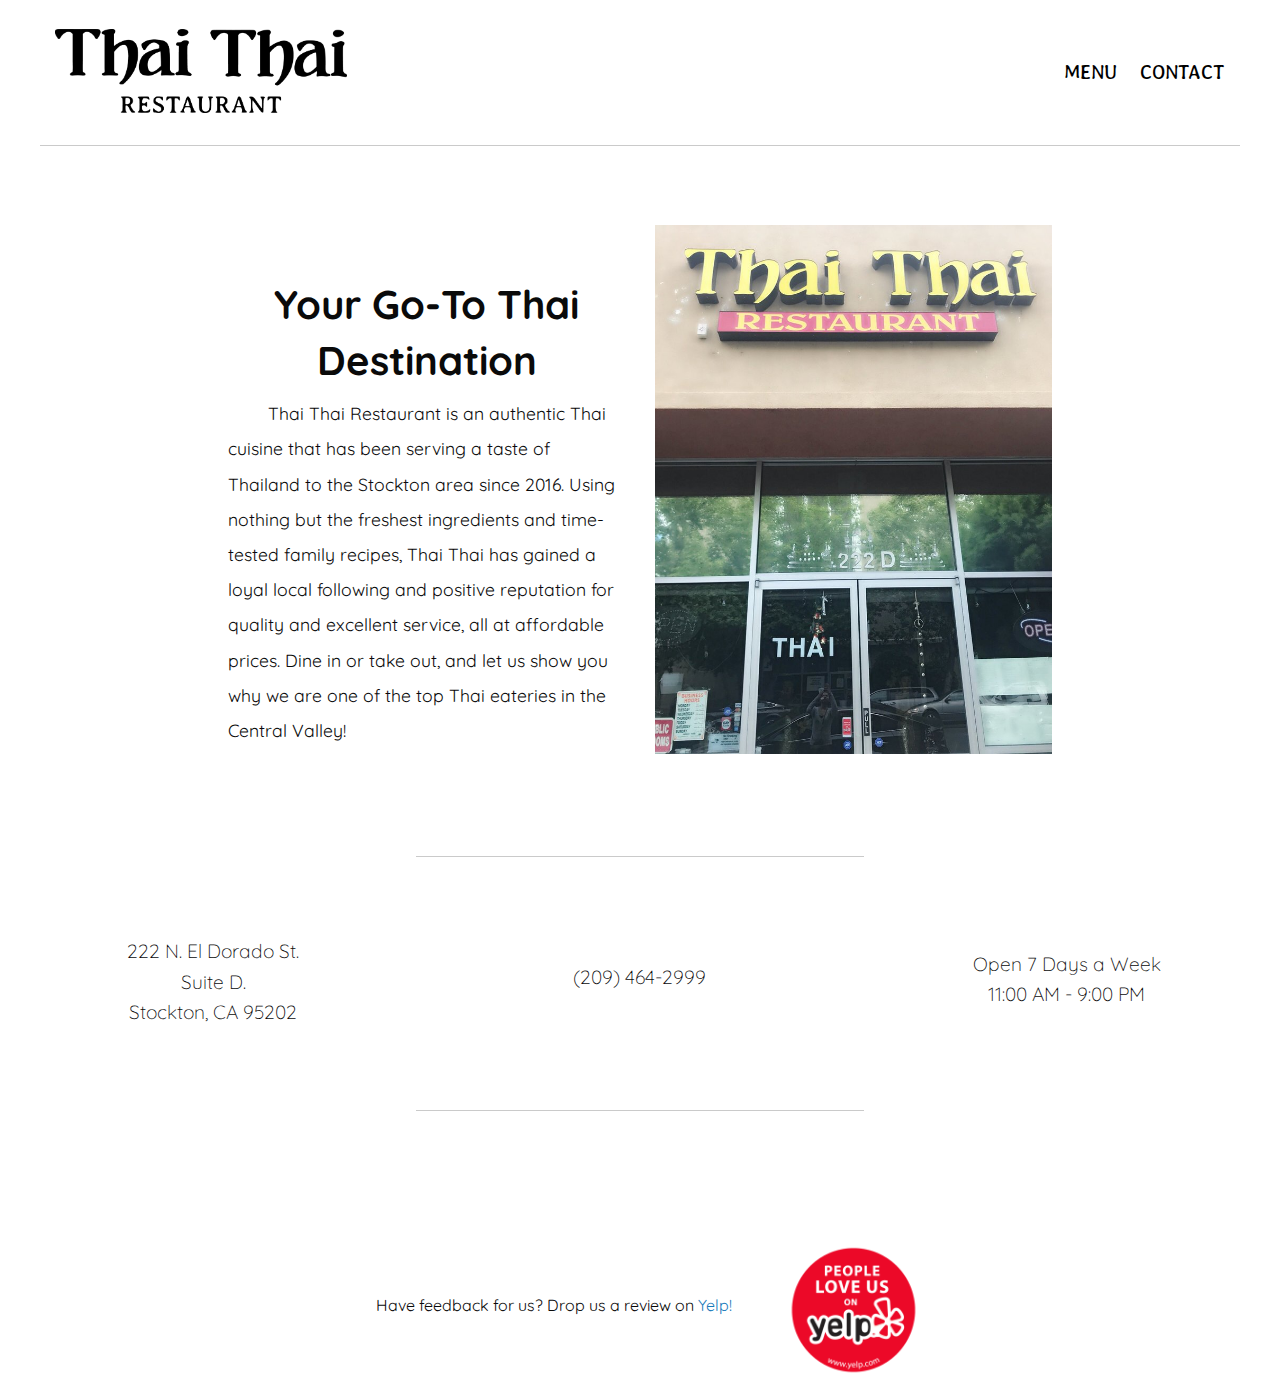
==== index.html @ 4c5350bb "Updated Photo Sizing" ====
<!doctype html>
<html class="no-js" lang="en" dir="ltr">
  <head>
    <meta charset="utf-8">
    <meta http-equiv="x-ua-compatible" content="ie=edge">
    <meta name="viewport" content="width=device-width, initial-scale=1.0">
    <!-- //// NEED BELOW LINKS FOR ZURB //// -->
    <link rel="stylesheet" href="css/foundation.css">
    <link rel="stylesheet" href="css/app.css">
    <!-- //// NEED ABOVE LINKS FOR ZURB //// -->
    <link href="https://fonts.googleapis.com/css?family=Averia+Libre|Quicksand" rel="stylesheet">
    <link rel="stylesheet" href="css/d_restaurant.css">
    <title>Thai Thai Restaurant Homepage</title>
  </head>
  <body>
    <div class="grid-container"> <!-- /// OPEN GRID CONTAINER /// -->
      <header>
       <div class="grid-x">
         <div class="small-6 medium-4 large-3 cell">
           <div class="logo-header-home">
             <a href="index.html"><img src="img/ttlogo.png" alt="header image"></a>
           </div>
         </div>
           <div class="small-4 medium-4 large-4 cell large-offset-5">
             <nav id="home_nav">
               <ul>
                 <li id="menu_button"> <a href="menu.html">MENU</a> </li>
                 <li> <a href="gallery.html">CONTACT</a> </li>
               </ul>
             </nav>
             <!-- <a href="menu.html">Menu</a>
             <a href="contact.html">Contact</a> -->
           </div>
         </div>
        </div>
        <hr id="home-hr-1">
      </header>
    <div class="grid-x grid-padding-x grid-padding-y about-section">
      <div class="large-offset-2 large-4 cell about-text">
        <h2 class="text-center" id="welcome">Your Go-To Thai Destination</h2>
        <p id="home-about">Thai Thai Restaurant is an authentic Thai cuisine that has been serving a taste of Thailand to the Stockton area since 2016.  Using nothing but the freshest ingredients and time-tested family recipes, Thai Thai has gained a loyal local following and positive reputation for quality and excellent service, all at affordable prices.  Dine in or take out, and let us show you why we are one of the top Thai eateries in the Central Valley!</p>
      </div>
      <div class="large-4 cell">
        <img data-interchange="[img/front.jpg, small], [img/front.jpg, medium], [img/front.jpg, large]">
      </div>
    </div>
    <hr id="home-hr-2">
    <div class="grid-x grid-padding-x grid-padding-y home-info">
      <div class="small-4 cell text-center">
        <p>222 N. El Dorado St.<br>Suite D.<br>Stockton, CA 95202</p>
      </div>
      <div id="phone-number" class="small-4 cell text-center">
        <p>(209) 464-2999</p>
      </div>
      <div id="hours" class="small-4 cell text-center">
        <p>Open 7 Days a Week<br>11:00 AM - 9:00 PM</p>
      </div>
    </div>
    <hr id="home-hr-3">
    <div class="grid-x grid-padding-x grid-padding-y feedback-section">
      <div id="feedback" class="small-offset-1 small-6 cell">
        <p>Have feedback for us?  Drop us a review on <a href="https://www.yelp.com/biz/thai-thai-restaurant-stockton-3">Yelp!</a></p>
      </div>
      <div id="yelp" class="small-2 cell">
        <a href="https://www.yelp.com/biz/thai-thai-restaurant-stockton-3"><img data-interchange="[yelp.png, small], [yelp.png, medium], [yelp.png, large]"></a>
      </div>
    </div>
    </div>
    <script src="js/vendor/jquery.js"></script>
    <script src="js/vendor/what-input.js"></script>
    <script src="js/vendor/foundation.js"></script>
    <script src="js/app.js"></script>
    <!-- //// NEED ABOVE LINKS FOR ZURB //// -->
  </body>
</html>
---- css/d_restaurant.css ----
body {
  background-color: white;
}

#home_nav {
  margin-top: 15%;
}

nav {
  color: black;
  width: auto;
  margin-top: 8%;
}

#menu_button {
  padding-right: 5%;
}

nav ul {
  color: black;
  list-style-type: none;
  text-align: right;
}

nav li {
  display: inline;
  width: auto;
  color: black;
  font-family: 'Averia Libre', cursive;
  font-size: 1.2em;
}

#home-hr-1 {
  width: 100%;
  margin-top: 2.5%;
}

.logo-header {
  margin-top: 5%;
}

.logo-header-home {
  margin-top: 10%;
}

nav ul li a.active-page {
  color: black;
  font-weight: bold;
}


nav ul li a:link, nav li a:visited {
  text-decoration: none;
  color: black;
}

.about-section {
  margin-top: 5%;
}

.about-text {
  margin-top: 4%;
}

#welcome {
  font-family: 'Quicksand', sans-serif;
  font-weight: bold;
}

#home-about {
  font-family: 'Quicksand', sans-serif;
  text-indent: 10%;
  font-size: 1.1em;
  line-height: 200%;
}

#home-hr-2 {
  width: 35%;
  margin-top: 6%;
}

#yelp {
  /* margin: auto; */
  /* margin-top: 5%; */
}

.home-info {
  font-family: 'Quicksand', sans-serif;
  font-size: 1.2em;
  font-weight: 300;
  margin-top: 5%;
}

  #phone-number {
    margin-top: 2%;
  }

#hours {
  margin-top: 1%;
}

#home-hr-3 {
  width: 35%;
  margin-top: 4%;
}

.feedback-section {
  margin-top: 9%;
}

#feedback {
  text-align: right;
  font-family: 'Quicksand', sans-serif;
  font-size: 1em;
  margin-top: 4%;
}
/* nav ul li a:hover {
  color: black;
  opacity: 100%;
} */
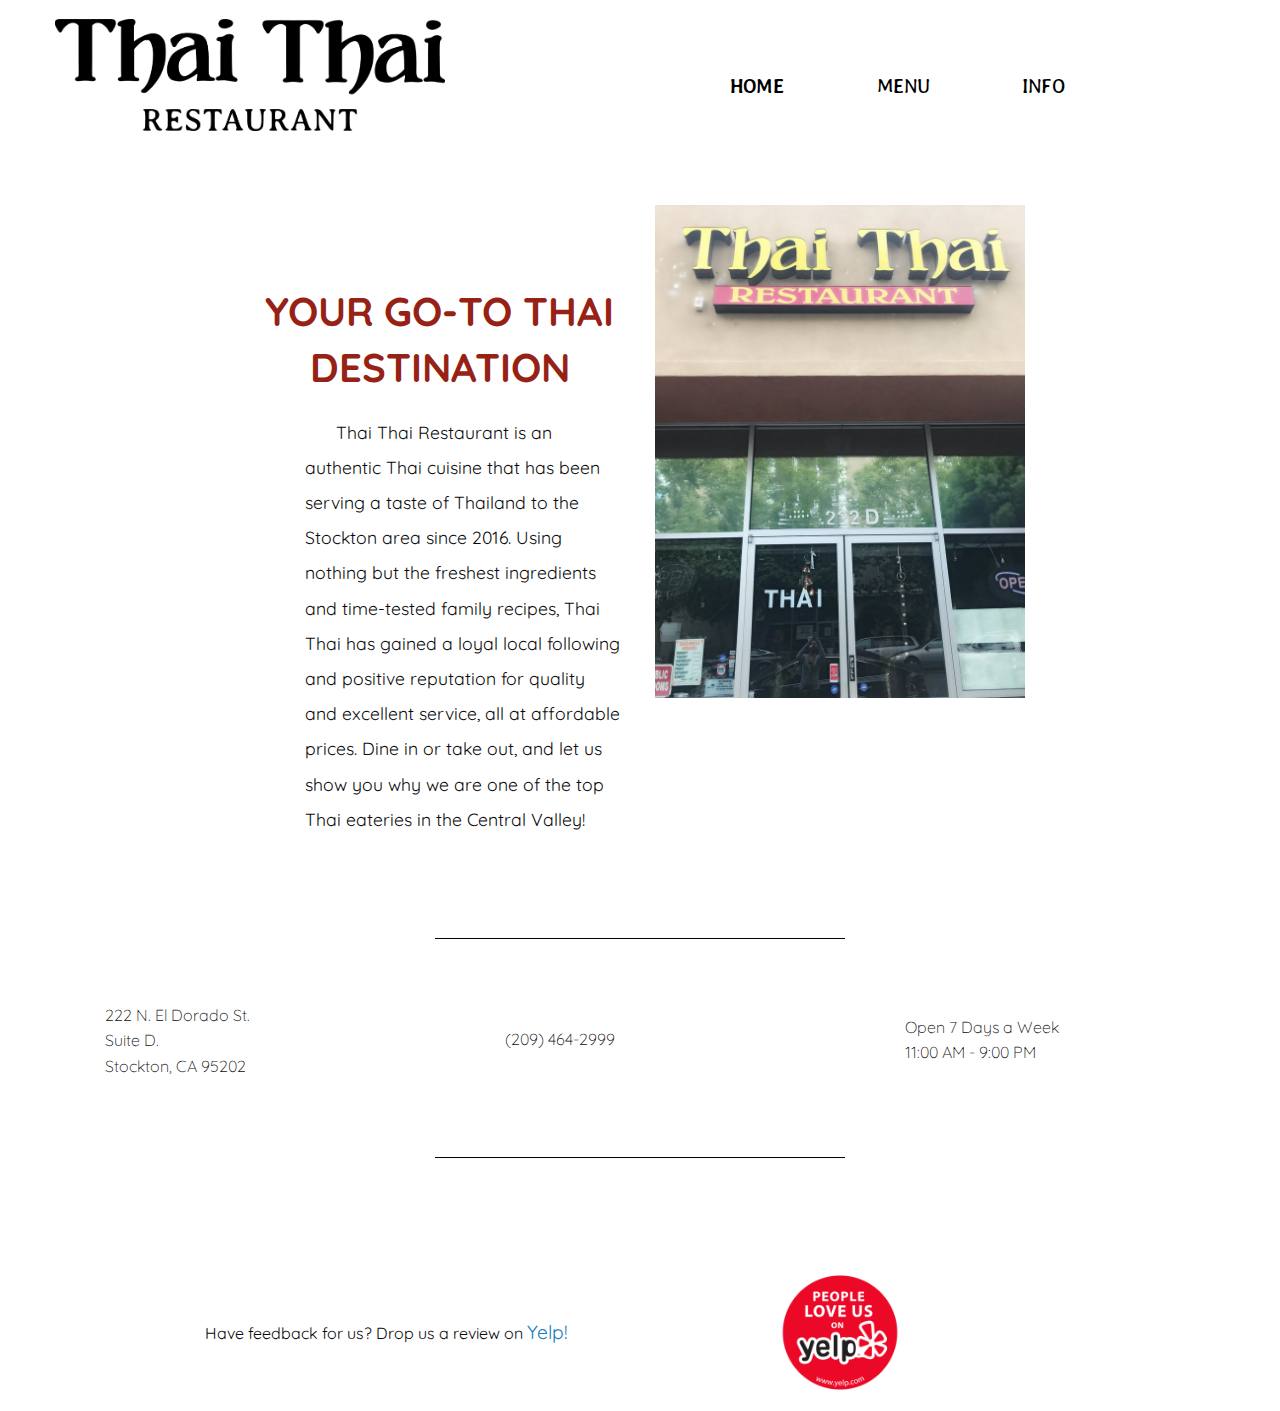
==== commit 426719ba: "A LOT" ====
--- a/index.html
+++ b/index.html
@@ -9,32 +9,36 @@
     <link rel="stylesheet" href="css/app.css">
     <!-- //// NEED ABOVE LINKS FOR ZURB //// -->
     <link href="https://fonts.googleapis.com/css?family=Averia+Libre|Quicksand" rel="stylesheet">
+    <link rel="stylesheet" href="css/restaurant.css">
     <link rel="stylesheet" href="css/d_restaurant.css">
+
     <title>Thai Thai Restaurant Homepage</title>
   </head>
   <body>
-    <div class="grid-container"> <!-- /// OPEN GRID CONTAINER /// -->
-      <header>
-       <div class="grid-x">
-         <div class="small-6 medium-4 large-3 cell">
-           <div class="logo-header-home">
-             <a href="index.html"><img src="img/ttlogo.png" alt="header image"></a>
+
+    <div class="grid-container">
+    <header>
+         <div class="grid-x">
+           <div class="small-12 medium-6 large-4 cell">
+             <div class="logo-header">
+               <a href="index.html"><img data-interchange="[img/ttlogo.png, small], [img/ttlogo.png, medium], [img/ttlogo.png, large]"></a>
+             </div>
            </div>
-         </div>
-           <div class="small-4 medium-4 large-4 cell large-offset-5">
-             <nav id="home_nav">
-               <ul>
-                 <li id="menu_button"> <a href="menu.html">MENU</a> </li>
-                 <li> <a href="gallery.html">CONTACT</a> </li>
-               </ul>
-             </nav>
-             <!-- <a href="menu.html">Menu</a>
-             <a href="contact.html">Contact</a> -->
+             <div class="small-12  medium-6 cell large-6 large-offset-2 cell" style="margin-top:25px;">
+               <nav>
+                 <ul>
+                   <li id="menu_button"> <a href="index.html" class="active-page">HOME</a> </li>
+                   <li id="menu_button"> <a href="menu.html">MENU</a> </li>
+                   <li> <a href="info.html" >INFO</a> </li>
+                 </ul>
+               </nav>
+               <!-- <a href="menu.html">Menu</a>
+               <a href="contact.html">Contact</a> -->
+             </div>
            </div>
-         </div>
-        </div>
-        <hr id="home-hr-1">
-      </header>
+        </header>
+
+
     <div class="grid-x grid-padding-x grid-padding-y about-section">
       <div class="large-offset-2 large-4 cell about-text">
         <h2 class="text-center" id="welcome">Your Go-To Thai Destination</h2>
@@ -62,7 +66,7 @@
         <p>Have feedback for us?  Drop us a review on <a href="https://www.yelp.com/biz/thai-thai-restaurant-stockton-3">Yelp!</a></p>
       </div>
       <div id="yelp" class="small-2 cell">
-        <a href="https://www.yelp.com/biz/thai-thai-restaurant-stockton-3"><img data-interchange="[yelp.png, small], [yelp.png, medium], [yelp.png, large]"></a>
+        <a href="https://www.yelp.com/biz/thai-thai-restaurant-stockton-3"><img data-interchange="[img/yelp.png, small], [img/yelp.png, medium], [img/yelp.png, large]"></a>
       </div>
     </div>
     </div>
--- a/css/restaurant.css
+++ b/css/restaurant.css
@@ -0,0 +1,239 @@
+/* NAVIGATION STYLES */
+nav {
+  color: black;
+  width: auto;
+  margin-top: 8%;
+}
+
+#menu_button {
+  padding-right: 5%;
+}
+
+nav ul {
+  color: black;
+  list-style-type: none;
+  text-align: right;
+}
+
+nav li {
+  display: inline;
+  width: auto;
+  color: black;
+  font-family: 'Averia Libre', cursive;
+  font-size: 1.2em;
+}
+
+hr {
+  width: 100%;
+  margin-top: 1.8%;
+  border: none;
+  height: 10px;
+  background-color: black;
+}
+
+.logo-header {
+  margin-top: 5%;
+}
+
+.logo-header-home {
+  margin-top: 10%;
+}
+
+nav ul li a.active-page {
+  color: #962215;
+  font-weight: bold;
+}
+
+nav a:hover{
+color: #FBF070;
+
+
+}
+
+
+nav ul li a:link{
+  text-decoration: none;
+  color: black;
+}
+
+nav a{
+  color: black;
+}
+
+/* ///// FOOTER STYLES /////  */
+footer {
+  background-color: #FBF070;
+  margin-top: 20px;
+  padding: 50px;
+  font-size: 1.3em;
+  font-family: 'Quicksand', sans-serif;
+  text-decoration: none;
+   list-style-type: none;
+
+}
+
+hr {
+  border: none;
+  height: 1px;
+  background-color: black;
+  width: 100%;
+  margin-top: 10px;
+  margin-bottom: -10px;
+}
+
+
+
+/* ////// HEADER CLASSES /////  */
+h1 {
+  /* background-color: rgb(64, 66, 68); */
+  text-align: left;
+  margin-top: 20px;
+  margin-left: 100px;
+  font-size: 4em;
+  font-family: 'Quicksand', sans-serif;
+  text-transform: uppercase;
+}
+
+
+/* //// ARTWORK HEADER, TEXT, AND BACKGROUND ////  */
+h2 {
+  /* background-color: rgb(64, 66, 68); */
+  font-family: 'Averia Libre', cursive;
+  text-transform: uppercase;
+  font-weight: bold;
+  margin-top: 20px;
+  margin-bottom: 10px;
+  color: #962215;
+  padding: 10px;
+  text-align: center;
+  font-size: 2.5em;
+  /* text-decoration: underline; */
+}
+
+/* //// USED FOR LINKS FOR IMAGES ON GALLERY PAGES /////  */
+h3 {
+  font-family: 'Averia Libre', cursive;
+  text-transform: uppercase;
+  text-align: left;
+  font-size: 1.1em;
+  font-weight: bold;
+  margin-left: 30px;
+}
+
+h4 {
+height: 20px;
+color: black;
+font-family: 'Quicksand', sans-serif;
+font-size: 1em;
+}
+
+
+/* ///// USED FOR IMAGE DETAIL PAGES /////  */
+/* figcaption {
+  font-family: 'Quicksand', sans-serif;
+  text-transform: uppercase;
+  margin-top: 20px;
+  margin-bottom: 15px;
+  text-align: center;
+  font-size: 2em;
+} */
+
+p {
+  margin-left: 50px;
+  margin-right: 50px;
+  text-align: left;
+  font-size: 1em;
+  font-family: 'Quicksand', sans-serif;
+
+}
+
+/* .box {
+
+} */
+
+/* //// MEDIA QUERIES : MOBILE AND IPAD ////  */
+
+@media (max-width: 1280px) {
+   h1 {
+     font-size: 2.1rem;
+     font-weight: bold;
+     }
+   h2 {
+     font-size: 2.5rem;
+   }
+   h3, h4 {
+     font-size: 1.1rem;
+   }
+   p {
+     font-size: 1rem;
+     margin-right: 5px;
+     margin-left: 50px;
+   }
+   a {
+     font-size: 1.2rem;
+   }
+   nav a, nav ul, nav li {
+     font-size: 1.2rem;
+     text-align: left;
+     margin-left: 30px;
+   }
+   footer {
+     font-size: 1rem;
+     text-align: center;
+   }
+
+
+
+ }
+
+
+/* ///// SEPARATE CLASSES FOR SPECIFIC THINGS /////  */
+
+.box {
+    border: double;
+    border-width: 5px;
+    border-spacing: 5%;
+    margin-top: 20px;
+    margin-bottom: 50px;
+  }
+
+#chili {
+  margin-top: 40px;
+  width: 100%;
+  height: 100%;
+}
+
+
+
+#price {
+  text-align: right;
+}
+
+#address {
+  background-color: #5b1b11;
+  height: 50px;
+  color: white;
+  font-family: 'Quicksand', sans-serif;
+  font-size: 1.3em;
+}
+
+
+#menupic {
+  margin-left: 80px;
+  margin-top: 40px;
+  margin-bottom: 40px;
+}
+
+
+#price {
+text-align: center;
+}
+
+.backgroundcolor {
+background-color: rgba(255,255,255,.60);
+}
+
+.mybg{
+background-image: url(../img/thaiwtf2.jpg);
+
+}
--- a/css/d_restaurant.css
+++ b/css/d_restaurant.css
@@ -2,33 +2,6 @@
   background-color: white;
 }
 
-#home_nav {
-  margin-top: 15%;
-}
-
-nav {
-  color: black;
-  width: auto;
-  margin-top: 8%;
-}
-
-#menu_button {
-  padding-right: 5%;
-}
-
-nav ul {
-  color: black;
-  list-style-type: none;
-  text-align: right;
-}
-
-nav li {
-  display: inline;
-  width: auto;
-  color: black;
-  font-family: 'Averia Libre', cursive;
-  font-size: 1.2em;
-}
 
 #home-hr-1 {
   width: 100%;
@@ -43,16 +16,6 @@
   margin-top: 10%;
 }
 
-nav ul li a.active-page {
-  color: black;
-  font-weight: bold;
-}
-
-
-nav ul li a:link, nav li a:visited {
-  text-decoration: none;
-  color: black;
-}
 
 .about-section {
   margin-top: 5%;
@@ -114,6 +77,14 @@
   font-size: 1em;
   margin-top: 4%;
 }
+
+.box {
+    border: double;
+    border-width: 5px;
+    border-spacing: 5%;
+    margin-top: 20px;
+    margin-bottom: 50px;
+  }
 /* nav ul li a:hover {
   color: black;
   opacity: 100%;
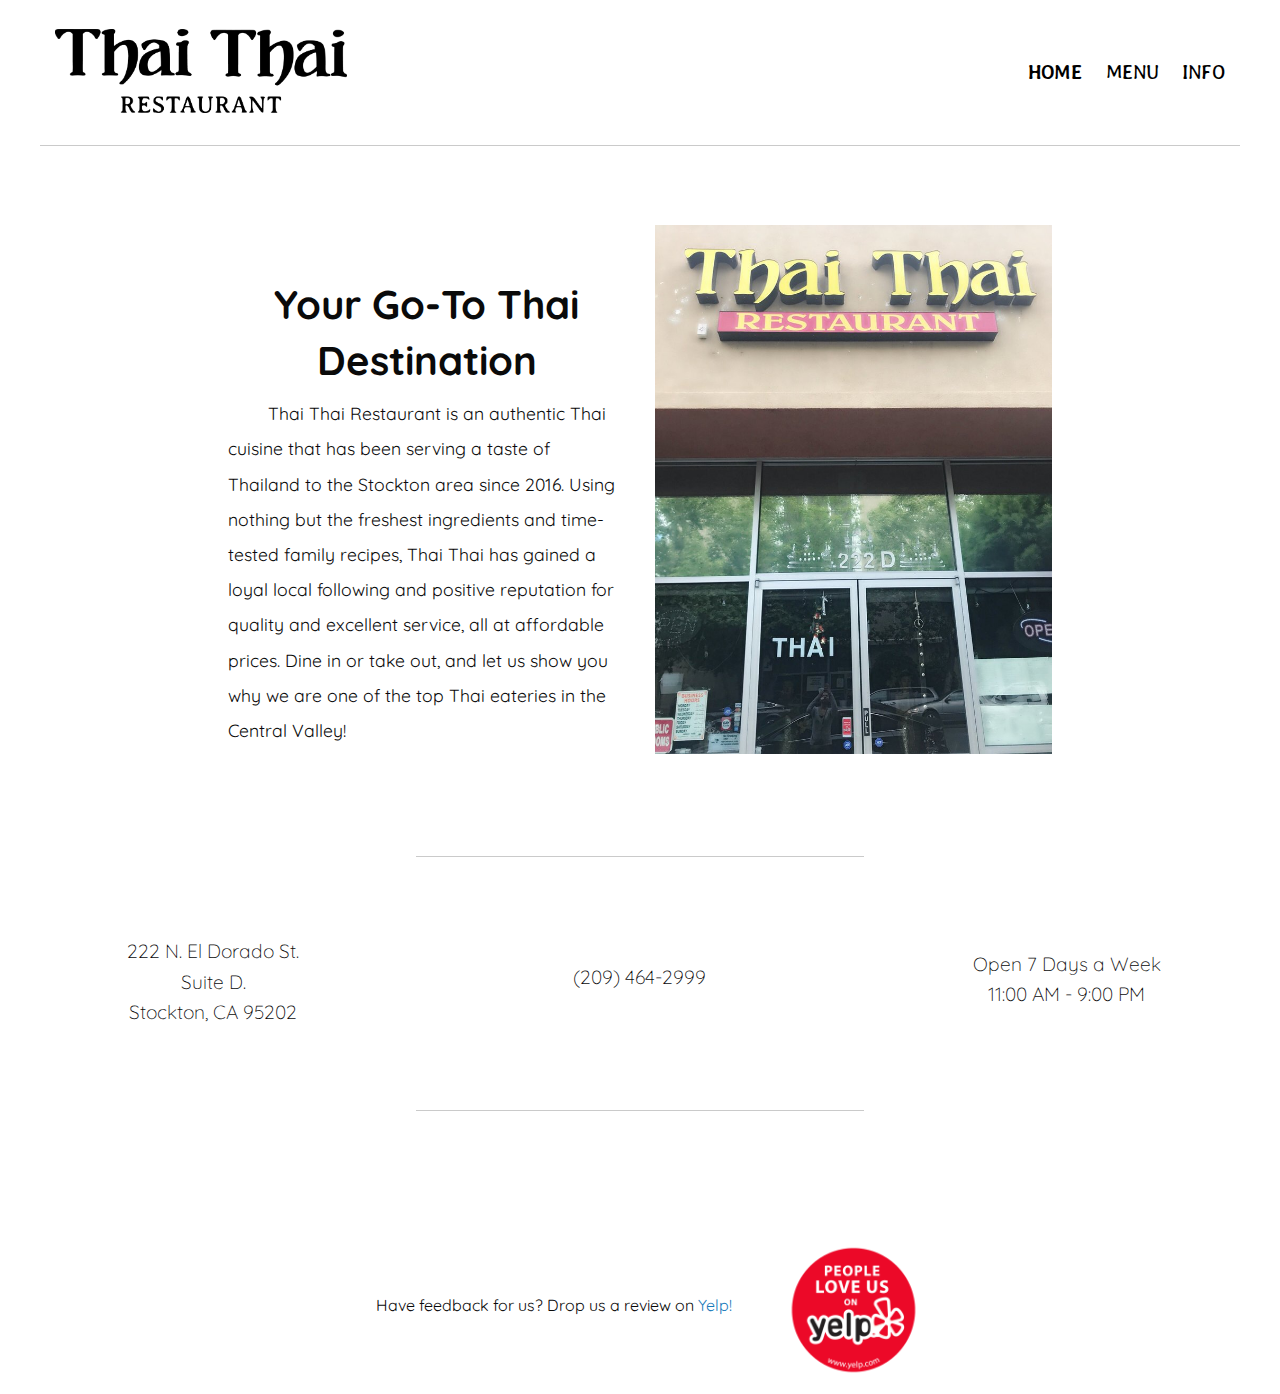
==== commit 18298cad: "final" ====
--- a/index.html
+++ b/index.html
@@ -9,36 +9,33 @@
     <link rel="stylesheet" href="css/app.css">
     <!-- //// NEED ABOVE LINKS FOR ZURB //// -->
     <link href="https://fonts.googleapis.com/css?family=Averia+Libre|Quicksand" rel="stylesheet">
-    <link rel="stylesheet" href="css/restaurant.css">
     <link rel="stylesheet" href="css/d_restaurant.css">
-
     <title>Thai Thai Restaurant Homepage</title>
   </head>
   <body>
-
-    <div class="grid-container">
-    <header>
-         <div class="grid-x">
-           <div class="small-12 medium-6 large-4 cell">
-             <div class="logo-header">
-               <a href="index.html"><img data-interchange="[img/ttlogo.png, small], [img/ttlogo.png, medium], [img/ttlogo.png, large]"></a>
-             </div>
+    <div class="grid-container"> <!-- /// OPEN GRID CONTAINER /// -->
+      <header>
+       <div class="grid-x">
+         <div class="small-6 medium-4 large-3 cell">
+           <div class="logo-header-home">
+             <a href="index.html"><img src="img/ttlogo.png" alt="header image"></a>
            </div>
-             <div class="small-12  medium-6 cell large-6 large-offset-2 cell" style="margin-top:25px;">
-               <nav>
-                 <ul>
-                   <li id="menu_button"> <a href="index.html" class="active-page">HOME</a> </li>
-                   <li id="menu_button"> <a href="menu.html">MENU</a> </li>
-                   <li> <a href="info.html" >INFO</a> </li>
-                 </ul>
-               </nav>
-               <!-- <a href="menu.html">Menu</a>
-               <a href="contact.html">Contact</a> -->
-             </div>
+         </div>
+           <div class="small-4 medium-4 large-4 cell large-offset-5">
+             <nav id="home_nav">
+               <ul>
+                 <li id="menu_button"> <a href="index.html" class="active-page">HOME</a> </li>
+                 <li id="menu_button"> <a href="menu.html">MENU</a> </li>
+                 <li> <a href="info.html">INFO</a> </li>
+               </ul>
+             </nav>
+             <!-- <a href="menu.html">Menu</a>
+             <a href="contact.html">Contact</a> -->
            </div>
-        </header>
-
-
+         </div>
+        </div>
+        <hr id="home-hr-1">
+      </header>
     <div class="grid-x grid-padding-x grid-padding-y about-section">
       <div class="large-offset-2 large-4 cell about-text">
         <h2 class="text-center" id="welcome">Your Go-To Thai Destination</h2>
@@ -66,7 +63,7 @@
         <p>Have feedback for us?  Drop us a review on <a href="https://www.yelp.com/biz/thai-thai-restaurant-stockton-3">Yelp!</a></p>
       </div>
       <div id="yelp" class="small-2 cell">
-        <a href="https://www.yelp.com/biz/thai-thai-restaurant-stockton-3"><img data-interchange="[img/yelp.png, small], [img/yelp.png, medium], [img/yelp.png, large]"></a>
+        <a href="https://www.yelp.com/biz/thai-thai-restaurant-stockton-3"><img data-interchange="[yelp.png, small], [yelp.png, medium], [yelp.png, large]"></a>
       </div>
     </div>
     </div>
--- a/css/d_restaurant.css
+++ b/css/d_restaurant.css
@@ -2,6 +2,33 @@
   background-color: white;
 }
 
+#home_nav {
+  margin-top: 15%;
+}
+
+nav {
+  color: black;
+  width: auto;
+  margin-top: 8%;
+}
+
+#menu_button {
+  padding-right: 5%;
+}
+
+nav ul {
+  color: black;
+  list-style-type: none;
+  text-align: right;
+}
+
+nav li {
+  display: inline;
+  width: auto;
+  color: black;
+  font-family: 'Averia Libre', cursive;
+  font-size: 1.2em;
+}
 
 #home-hr-1 {
   width: 100%;
@@ -16,6 +43,16 @@
   margin-top: 10%;
 }
 
+nav ul li a.active-page {
+  color: black;
+  font-weight: bold;
+}
+
+
+nav ul li a:link, nav li a:visited {
+  text-decoration: none;
+  color: black;
+}
 
 .about-section {
   margin-top: 5%;
@@ -77,14 +114,6 @@
   font-size: 1em;
   margin-top: 4%;
 }
-
-.box {
-    border: double;
-    border-width: 5px;
-    border-spacing: 5%;
-    margin-top: 20px;
-    margin-bottom: 50px;
-  }
 /* nav ul li a:hover {
   color: black;
   opacity: 100%;
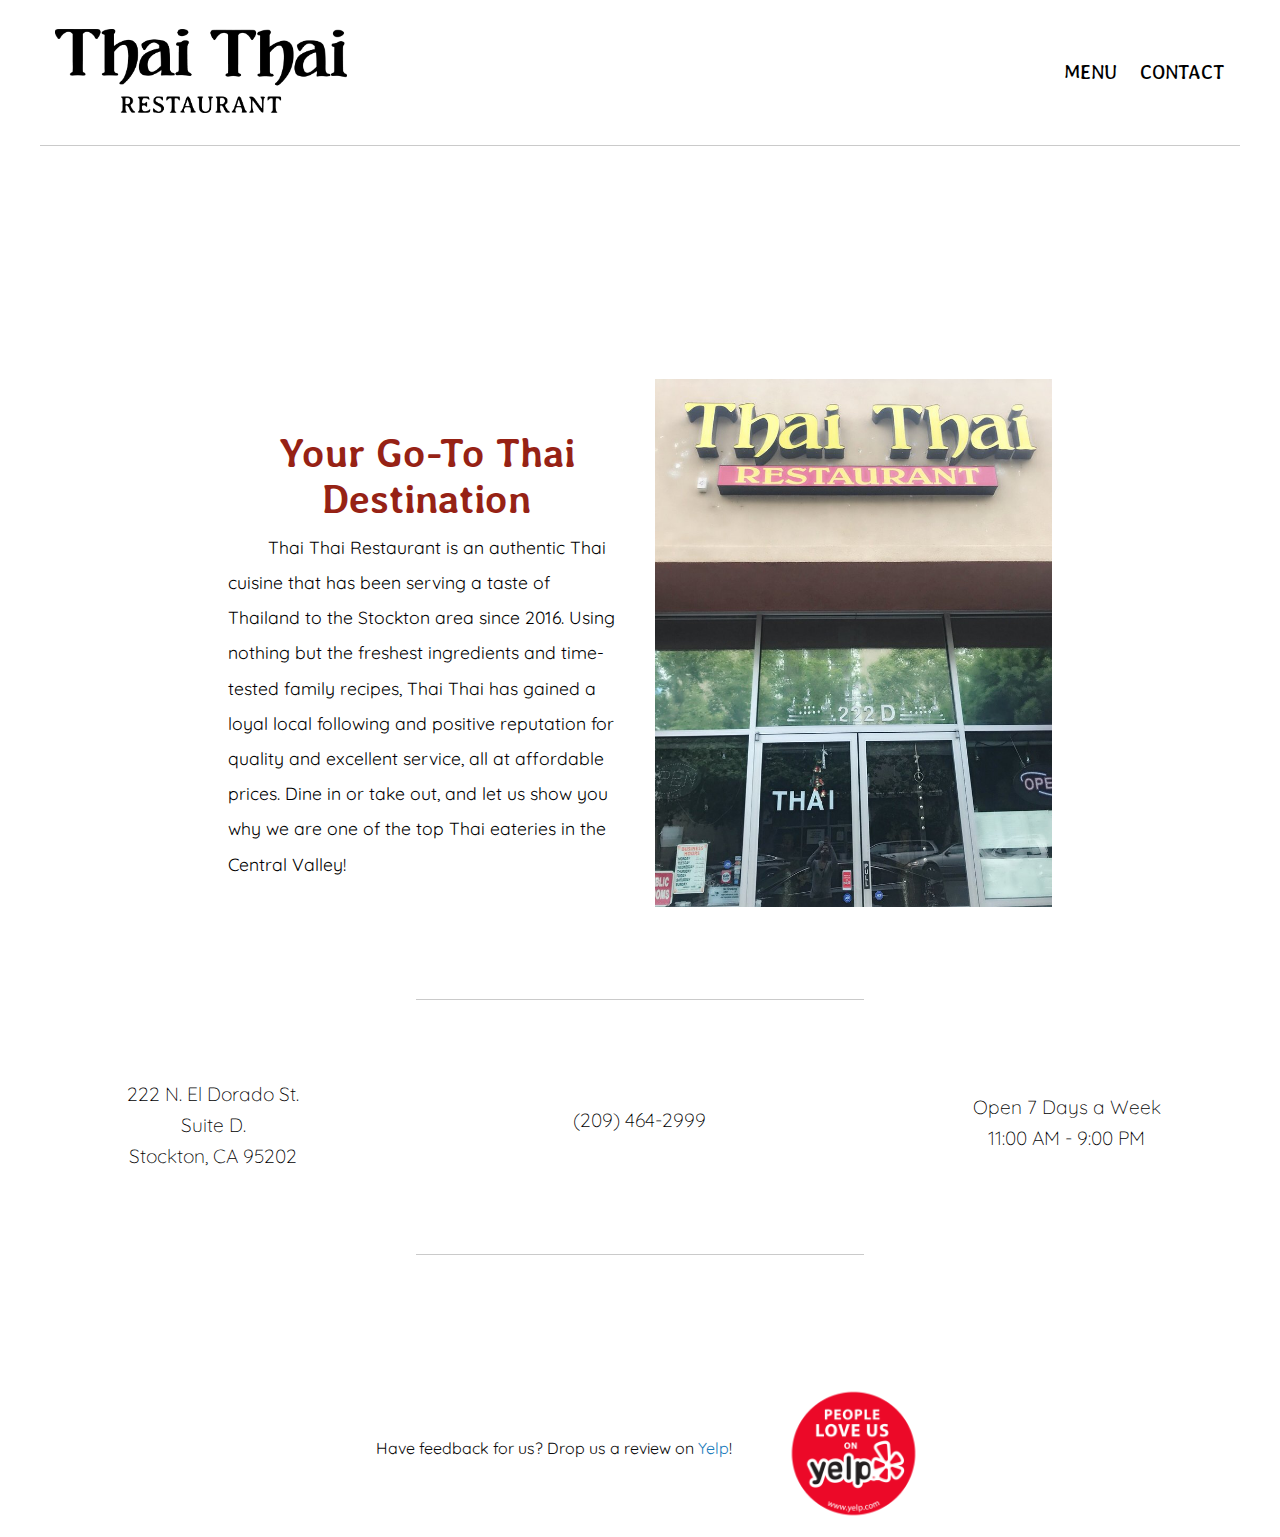
==== commit f91cec0d: "new" ====
--- a/index.html
+++ b/index.html
@@ -24,9 +24,8 @@
            <div class="small-4 medium-4 large-4 cell large-offset-5">
              <nav id="home_nav">
                <ul>
-                 <li id="menu_button"> <a href="index.html" class="active-page">HOME</a> </li>
                  <li id="menu_button"> <a href="menu.html">MENU</a> </li>
-                 <li> <a href="info.html">INFO</a> </li>
+                 <li> <a href="gallery.html">CONTACT</a> </li>
                </ul>
              </nav>
              <!-- <a href="menu.html">Menu</a>
@@ -60,7 +59,7 @@
     <hr id="home-hr-3">
     <div class="grid-x grid-padding-x grid-padding-y feedback-section">
       <div id="feedback" class="small-offset-1 small-6 cell">
-        <p>Have feedback for us?  Drop us a review on <a href="https://www.yelp.com/biz/thai-thai-restaurant-stockton-3">Yelp!</a></p>
+        <p>Have feedback for us?  Drop us a review on <a href="https://www.yelp.com/biz/thai-thai-restaurant-stockton-3">Yelp</a>!</p>
       </div>
       <div id="yelp" class="small-2 cell">
         <a href="https://www.yelp.com/biz/thai-thai-restaurant-stockton-3"><img data-interchange="[yelp.png, small], [yelp.png, medium], [yelp.png, large]"></a>
--- a/css/d_restaurant.css
+++ b/css/d_restaurant.css
@@ -55,7 +55,7 @@
 }
 
 .about-section {
-  margin-top: 5%;
+  margin-top: 17%;
 }
 
 .about-text {
@@ -63,8 +63,10 @@
 }
 
 #welcome {
-  font-family: 'Quicksand', sans-serif;
+  font-family: 'Averia Libre', cursive;
   font-weight: bold;
+  color: #962215;
+  line-height: 115%;
 }
 
 #home-about {
@@ -72,6 +74,7 @@
   text-indent: 10%;
   font-size: 1.1em;
   line-height: 200%;
+  color: black;
 }
 
 #home-hr-2 {
@@ -89,6 +92,7 @@
   font-size: 1.2em;
   font-weight: 300;
   margin-top: 5%;
+  color: black;
 }
 
   #phone-number {
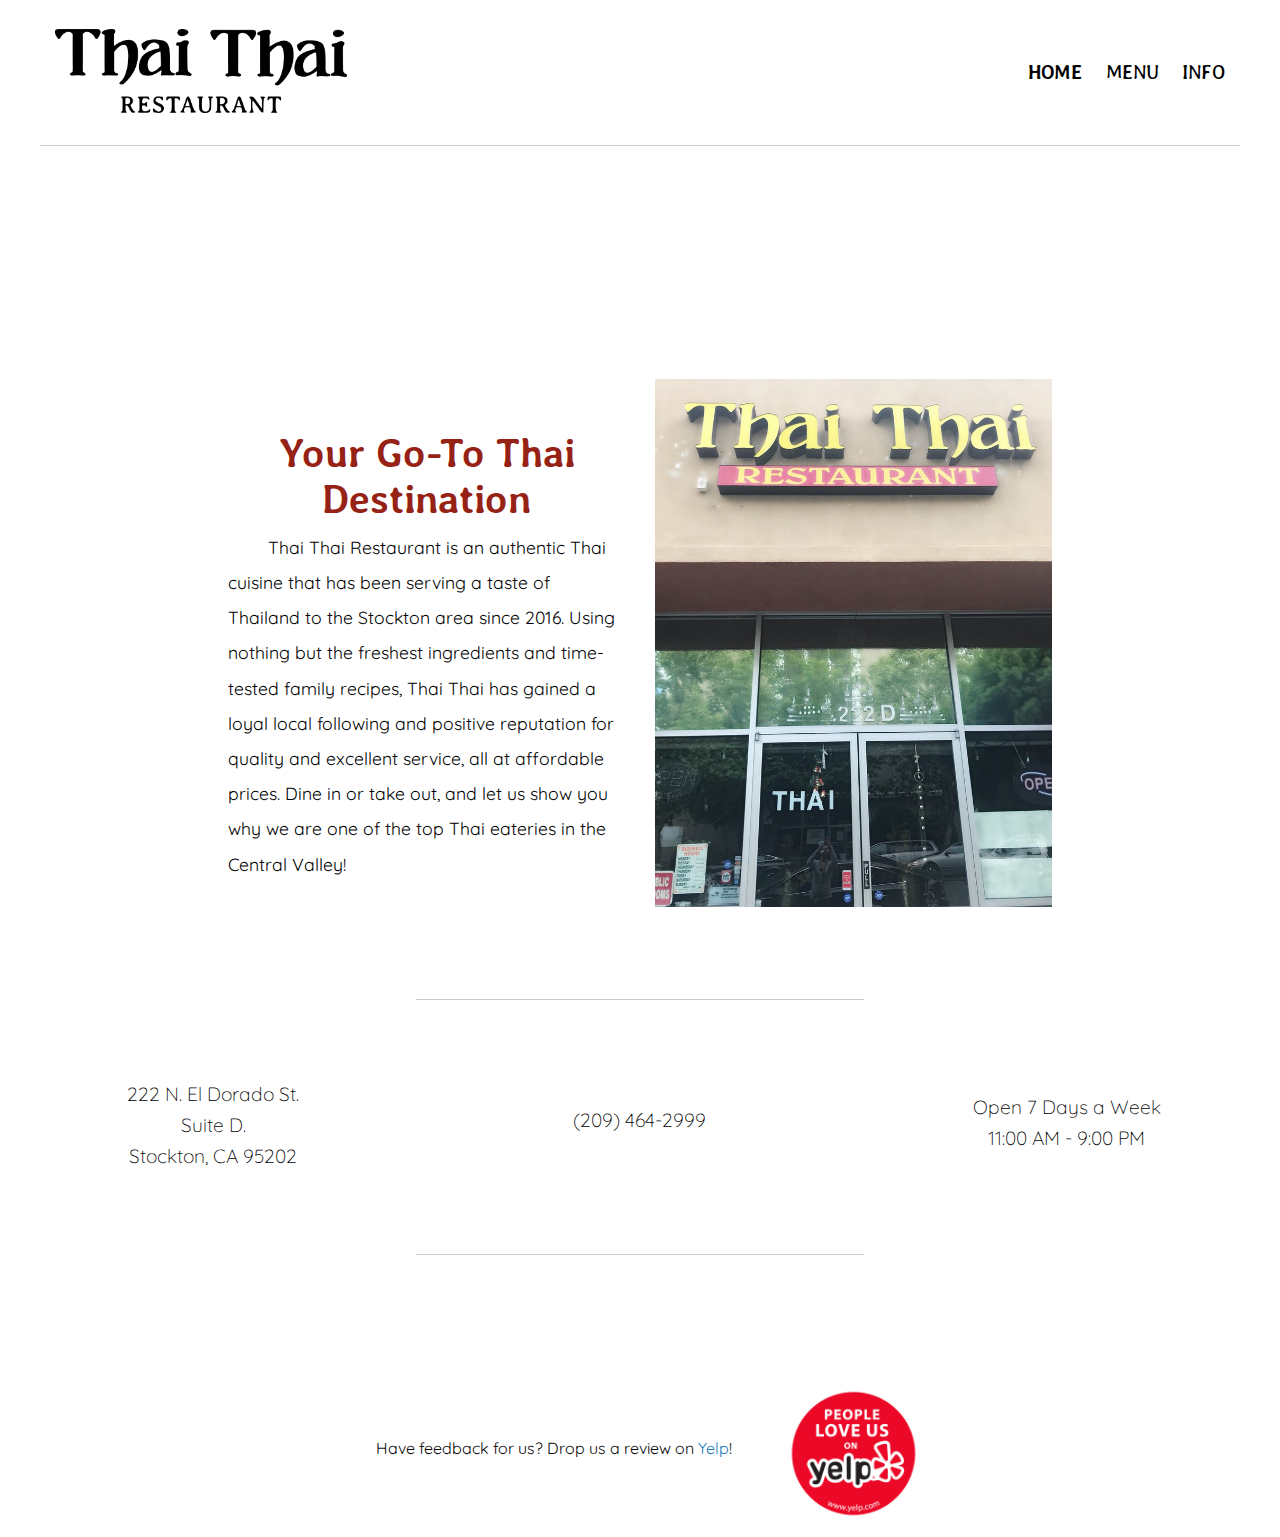
==== commit 67b5e068: "Merge branch 'master' of https://github.com/jinnysalcedo/thaithaifinal" ====
--- a/index.html
+++ b/index.html
@@ -4,6 +4,8 @@
     <meta charset="utf-8">
     <meta http-equiv="x-ua-compatible" content="ie=edge">
     <meta name="viewport" content="width=device-width, initial-scale=1.0">
+    <meta name="daniel solberg" content="home page">
+
     <!-- //// NEED BELOW LINKS FOR ZURB //// -->
     <link rel="stylesheet" href="css/foundation.css">
     <link rel="stylesheet" href="css/app.css">
@@ -24,8 +26,9 @@
            <div class="small-4 medium-4 large-4 cell large-offset-5">
              <nav id="home_nav">
                <ul>
+                 <li id="menu_button"> <a href="index.html" class="active-page">HOME</a> </li>
                  <li id="menu_button"> <a href="menu.html">MENU</a> </li>
-                 <li> <a href="gallery.html">CONTACT</a> </li>
+                 <li> <a href="info.html">INFO</a> </li>
                </ul>
              </nav>
              <!-- <a href="menu.html">Menu</a>
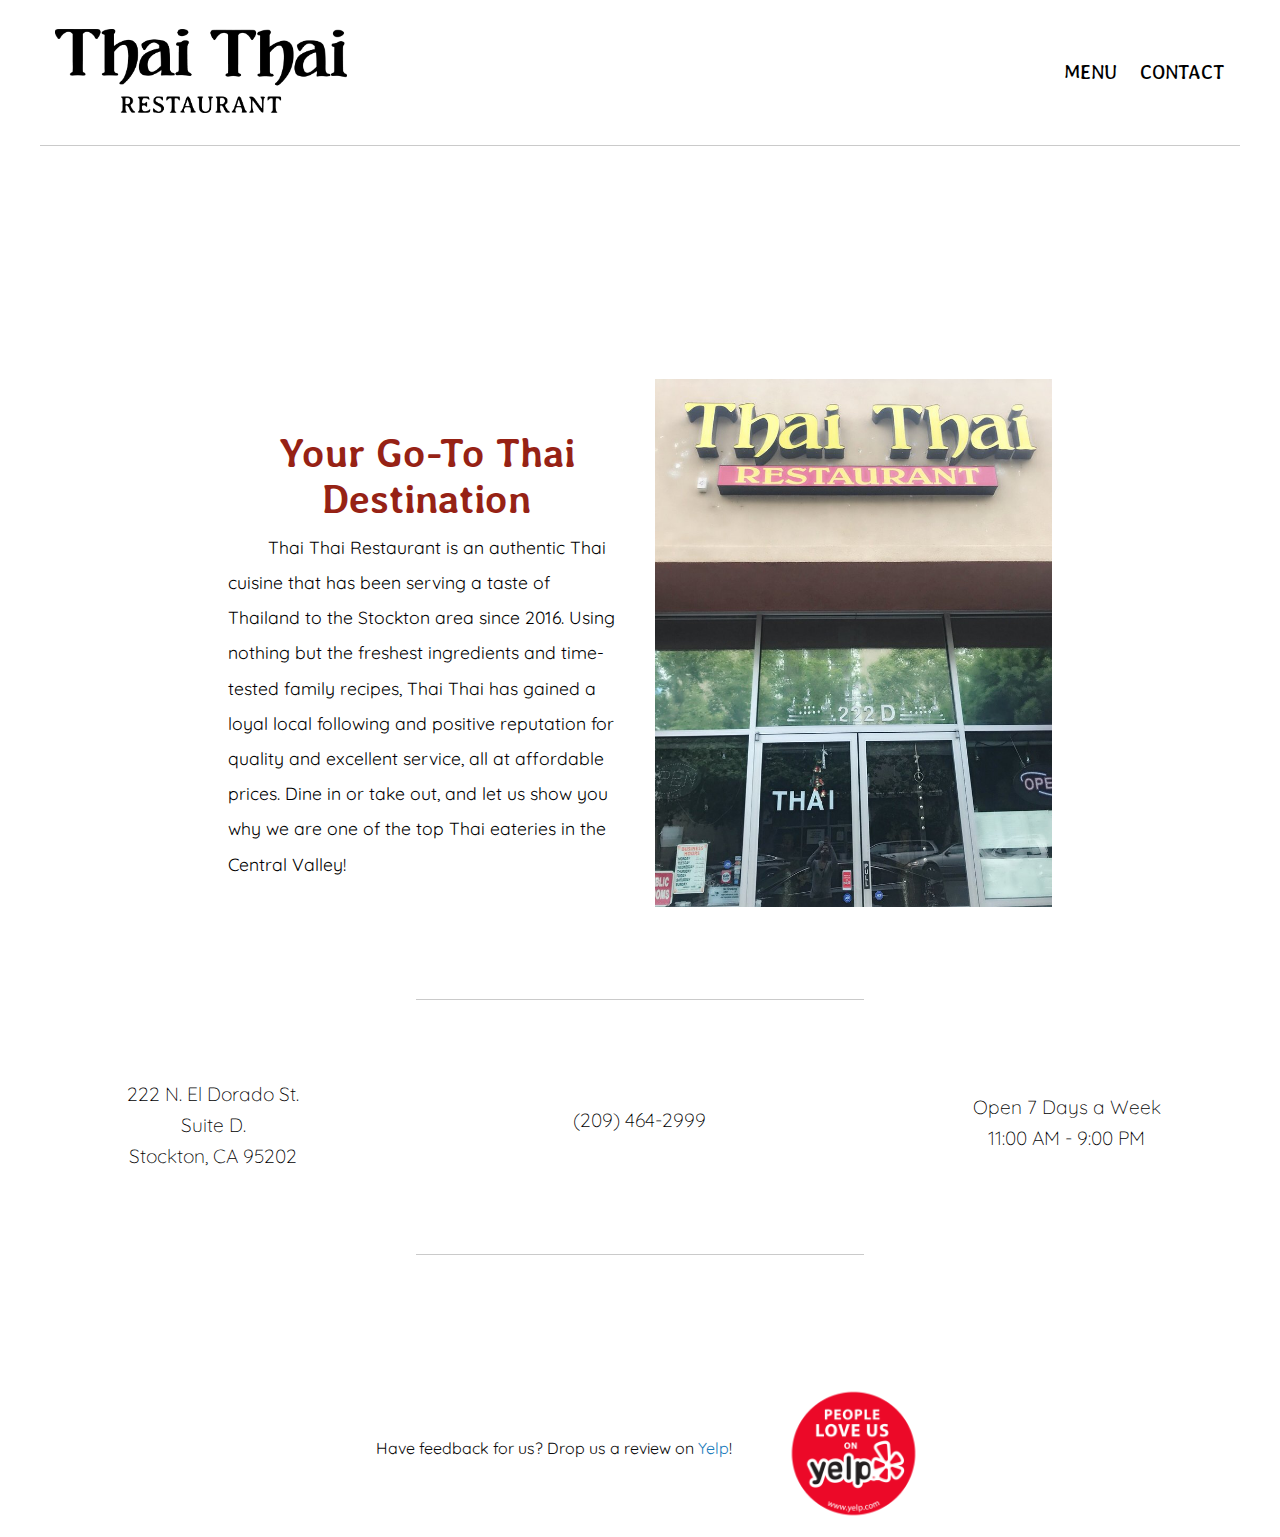
==== commit 457a8118: "New Index" ====
--- a/index.html
+++ b/index.html
@@ -4,8 +4,6 @@
     <meta charset="utf-8">
     <meta http-equiv="x-ua-compatible" content="ie=edge">
     <meta name="viewport" content="width=device-width, initial-scale=1.0">
-    <meta name="daniel solberg" content="home page">
-
     <!-- //// NEED BELOW LINKS FOR ZURB //// -->
     <link rel="stylesheet" href="css/foundation.css">
     <link rel="stylesheet" href="css/app.css">
@@ -26,9 +24,8 @@
            <div class="small-4 medium-4 large-4 cell large-offset-5">
              <nav id="home_nav">
                <ul>
-                 <li id="menu_button"> <a href="index.html" class="active-page">HOME</a> </li>
                  <li id="menu_button"> <a href="menu.html">MENU</a> </li>
-                 <li> <a href="info.html">INFO</a> </li>
+                 <li> <a href="gallery.html">CONTACT</a> </li>
                </ul>
              </nav>
              <!-- <a href="menu.html">Menu</a>
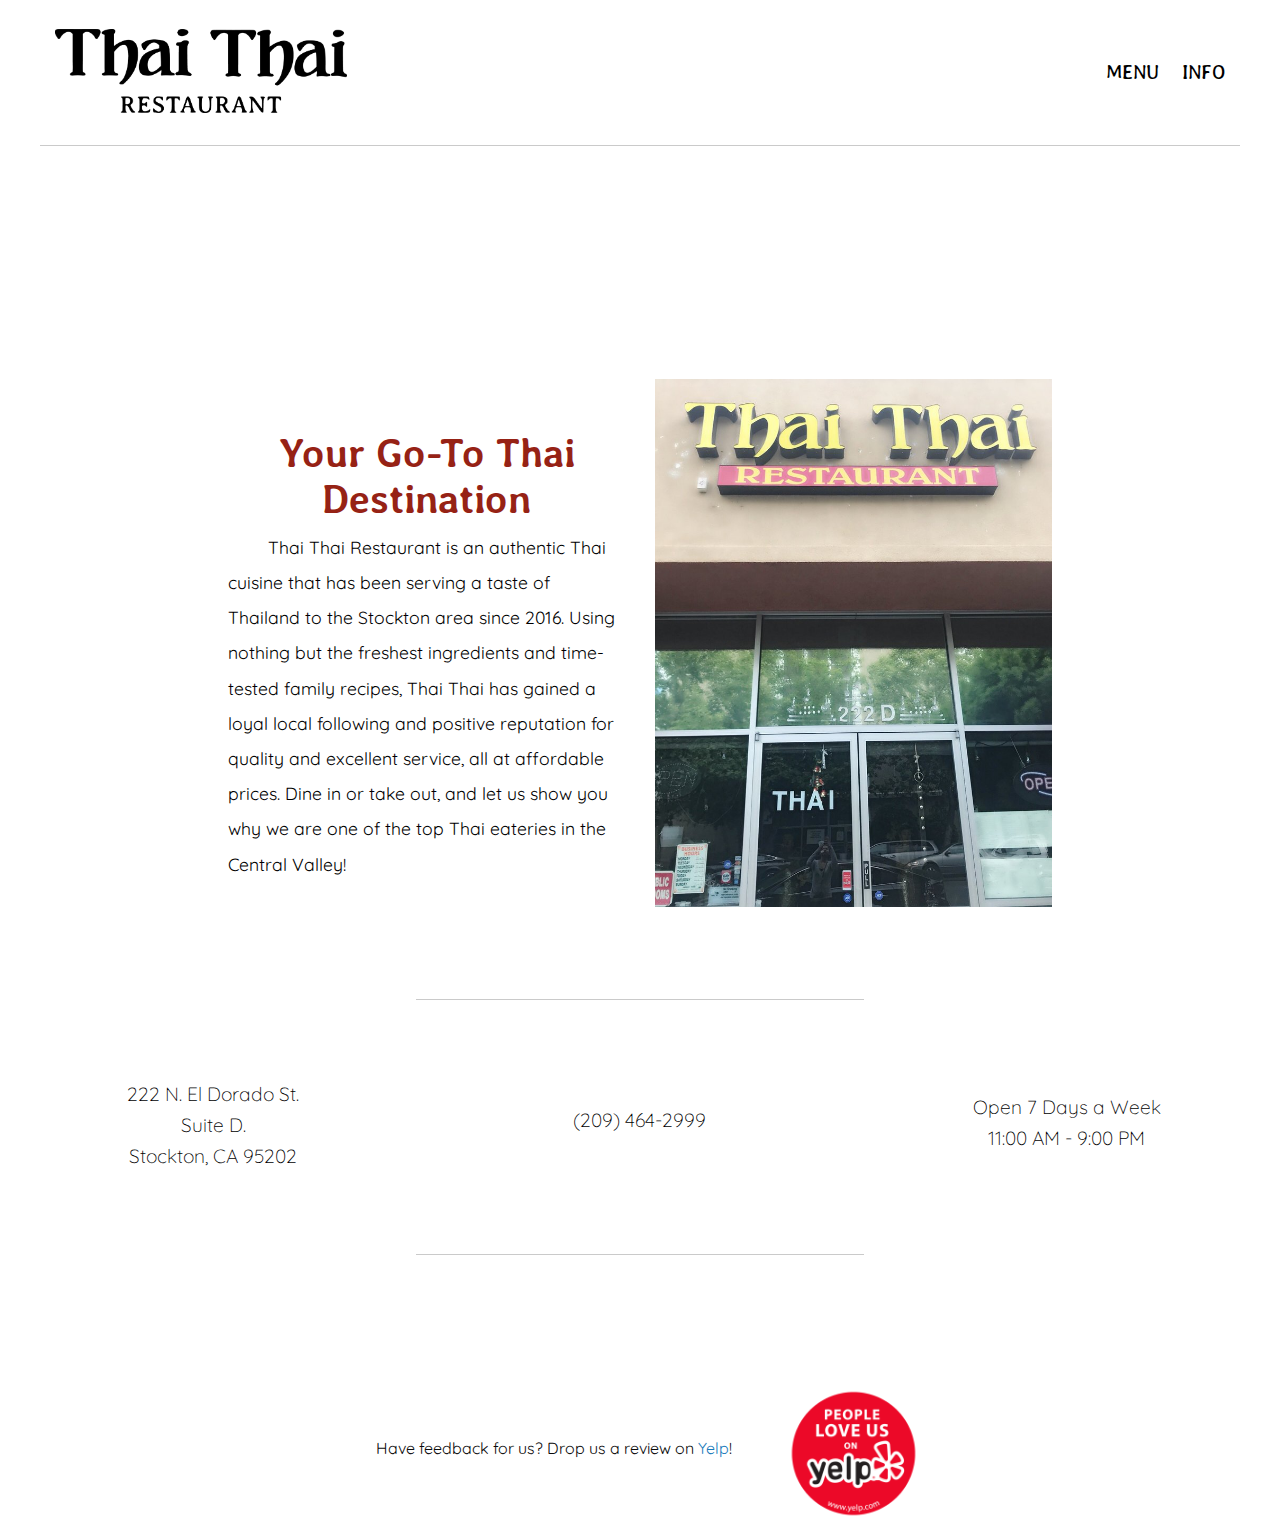
==== commit e6274d19: "Fixed" ====
--- a/index.html
+++ b/index.html
@@ -25,7 +25,7 @@
              <nav id="home_nav">
                <ul>
                  <li id="menu_button"> <a href="menu.html">MENU</a> </li>
-                 <li> <a href="gallery.html">CONTACT</a> </li>
+                 <li> <a href="gallery.html">INFO</a> </li>
                </ul>
              </nav>
              <!-- <a href="menu.html">Menu</a>
